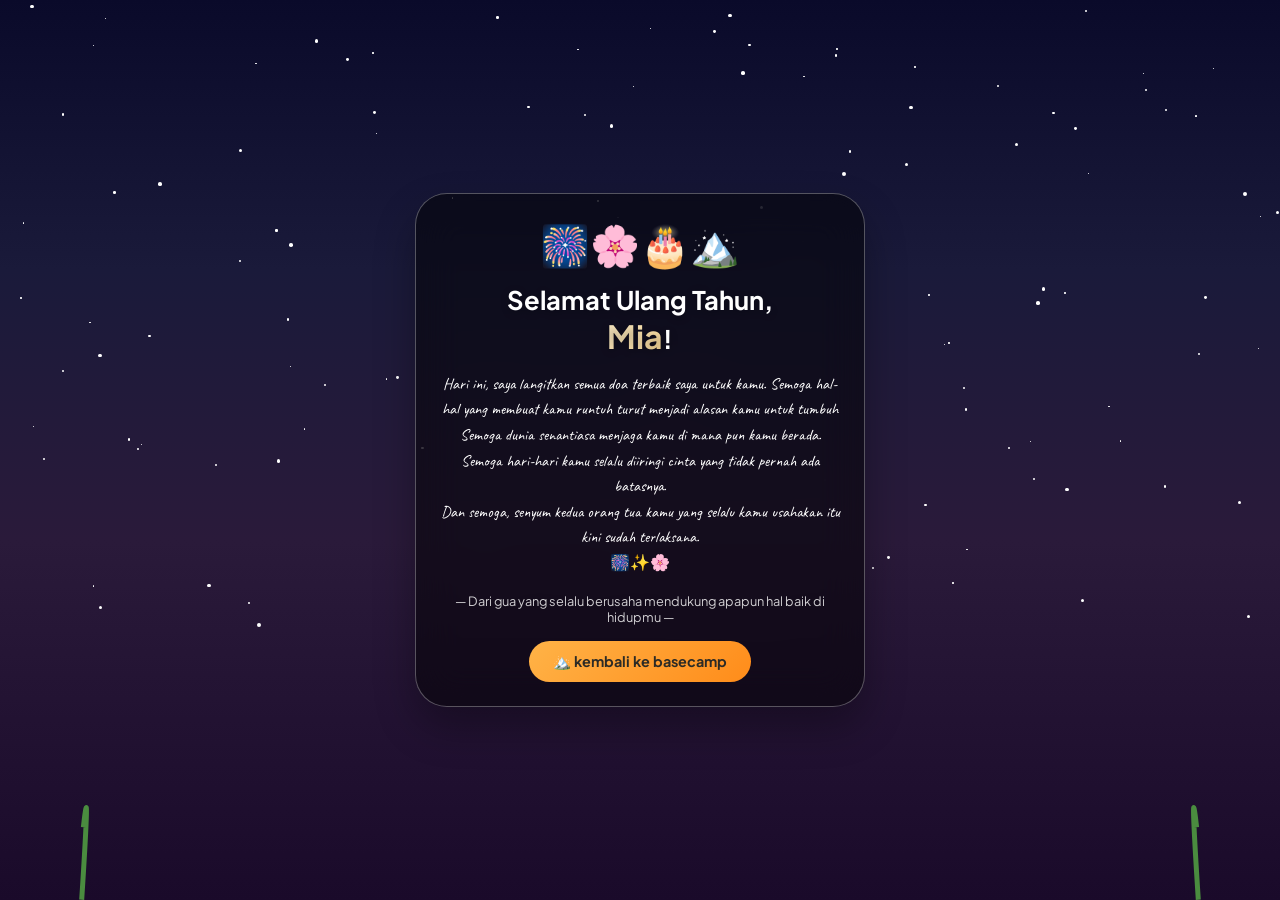
==== bunga.html @ ebbf6f82 "Menambahkan semua file website ultah Mia" ====
<!doctype html>
<html lang="id">
  <head>
    <meta charset="UTF-8" />
    <meta
      name="viewport"
      content="width=device-width, initial-scale=1.0, user-scalable=no"
    />
    <title>🎆 Untuk Mia | Bunga & Kembang Api</title>
    <link
      href="https://fonts.googleapis.com/css2?family=Plus+Jakarta+Sans:wght@300;400;500;600;700;800&family=Caveat:wght@400;700&display=swap"
      rel="stylesheet"
    />
    <style>
      * {
        margin: 0;
        padding: 0;
        box-sizing: border-box;
      }

      body {
        font-family: "Plus Jakarta Sans", sans-serif;
        overflow: hidden;
        position: fixed;
        width: 100%;
        height: 100%;
      }

      /* Background gradien malam */
      .fireworks-bg {
        position: fixed;
        top: 0;
        left: 0;
        width: 100%;
        height: 100%;
        background: linear-gradient(
          180deg,
          #0a0a2a 0%,
          #1a1a3a 30%,
          #2a1a3a 60%,
          #1a0a2a 100%
        );
        z-index: 0;
      }

      /* Bintang */
      .stars {
        position: fixed;
        top: 0;
        left: 0;
        width: 100%;
        height: 100%;
        pointer-events: none;
        z-index: 1;
      }

      .star {
        position: absolute;
        background: white;
        border-radius: 50%;
        animation: twinkle 2s infinite alternate;
      }

      @keyframes twinkle {
        0% {
          opacity: 0.3;
          transform: scale(1);
        }
        100% {
          opacity: 1;
          transform: scale(1.2);
        }
      }

      /* Konten utama */
      .bunga-container {
        position: relative;
        z-index: 15;
        min-height: 100vh;
        display: flex;
        align-items: center;
        justify-content: center;
        padding: 1rem;
      }

      .bunga-card {
        text-align: center;
        max-width: 90%;
        width: 450px;
        background: rgba(0, 0, 0, 0.5);
        backdrop-filter: blur(20px);
        border-radius: 32px;
        padding: 1.5rem;
        border: 1px solid rgba(255, 255, 255, 0.3);
        animation: fadeInUp 0.8s ease;
        box-shadow: 0 20px 40px rgba(0, 0, 0, 0.3);
      }

      .bunga-icon {
        font-size: 2.5rem;
        margin-bottom: 0.8rem;
      }

      .bunga-title {
        font-size: 1.6rem;
        margin-bottom: 0.8rem;
        color: white;
        text-shadow: 0 2px 10px rgba(0, 0, 0, 0.3);
      }

      .name-large {
        font-size: 2rem;
        background: linear-gradient(135deg, #fff0cc, #ffdd99);
        background-clip: text;
        -webkit-background-clip: text;
        color: transparent;
      }

      .bunga-message {
        font-size: 1rem;
        line-height: 1.6;
        margin: 1rem 0;
        color: white;
        font-family: "Caveat", cursive;
      }

      .bunga-footer {
        font-size: 0.8rem;
        opacity: 0.8;
        margin-top: 1rem;
        color: white;
      }

      .btn-kembali {
        margin-top: 1rem;
        display: inline-flex;
        justify-content: center;
        background: linear-gradient(135deg, #ffb347, #ff8c1a);
        padding: 0.7rem 1.5rem;
        border-radius: 50px;
        text-decoration: none;
        color: #2c2b26;
        font-weight: 700;
        font-size: 0.9rem;
        transition: all 0.2s ease;
      }

      .btn-kembali:hover {
        transform: scale(1.03);
        box-shadow: 0 8px 20px rgba(0, 0, 0, 0.2);
      }

      /* Canvas untuk bunga & kembang api */
      #flowerCanvas {
        position: fixed;
        bottom: 0;
        left: 0;
        width: 100%;
        height: 100%;
        pointer-events: none;
        z-index: 10;
      }

      @keyframes fadeInUp {
        from {
          opacity: 0;
          transform: translateY(30px);
        }
        to {
          opacity: 1;
          transform: translateY(0);
        }
      }

      /* Responsive untuk HP kecil */
      @media (max-width: 600px) {
        .bunga-card {
          padding: 1.2rem;
          max-width: 85%;
        }
        .bunga-title {
          font-size: 1.3rem;
        }
        .name-large {
          font-size: 1.6rem;
        }
        .bunga-message {
          font-size: 0.9rem;
        }
        .bunga-icon {
          font-size: 2rem;
        }
      }

      @media (max-width: 400px) {
        .bunga-card {
          padding: 1rem;
          max-width: 90%;
        }
        .bunga-title {
          font-size: 1.1rem;
        }
        .name-large {
          font-size: 1.4rem;
        }
      }
    </style>
  </head>
  <body>
    <div class="fireworks-bg"></div>
    <div class="stars" id="starsContainer"></div>

    <div class="container bunga-container">
      <div class="bunga-card">
        <div class="bunga-icon">🎆🌸🎂🏔️</div>
        <h1 class="bunga-title">
          Selamat Ulang Tahun, <br /><span class="name-large">Mia</span>!
        </h1>
        <p class="bunga-message">
          Hari ini, saya langitkan semua doa terbaik saya untuk kamu. Semoga hal-hal yang membuat kamu runtuh turut menjadi alasan kamu untuk tumbuh<br />
          Semoga dunia senantiasa menjaga kamu di mana pun kamu berada. Semoga hari-hari kamu selalu diiringi cinta yang tidak pernah ada batasnya.<br />
          Dan semoga, senyum kedua orang tua kamu yang selalu kamu usahakan itu kini sudah terlaksana.<br />
          🎆✨🌸
        </p>
        <p class="bunga-footer">
          — Dari gua yang selalu berusaha mendukung apapun hal baik di hidupmu —
        </p>

        <a href="index.html" class="btn-kembali">
          <span>🏔️ kembali ke basecamp</span>
        </a>
      </div>
    </div>

    <canvas id="flowerCanvas"></canvas>

    <script>
      // ========== BINTANG ==========
      const starsContainer = document.getElementById("starsContainer");
      for (let i = 0; i < 120; i++) {
        const star = document.createElement("div");
        star.classList.add("star");
        star.style.left = Math.random() * 100 + "%";
        star.style.top = Math.random() * 70 + "%";
        star.style.width = Math.random() * 3 + 1 + "px";
        star.style.height = star.style.width;
        star.style.animationDelay = Math.random() * 3 + "s";
        star.style.animationDuration = Math.random() * 2 + 1 + "s";
        starsContainer.appendChild(star);
      }

      // ========== SETUP CANVAS ==========
      const canvas = document.getElementById("flowerCanvas");
      const ctx = canvas.getContext("2d");

      let width = window.innerWidth;
      let height = window.innerHeight;

      function resizeCanvas() {
        width = window.innerWidth;
        height = window.innerHeight;
        canvas.width = width;
        canvas.height = height;
      }
      resizeCanvas();

      // ========== BUNGA KIRI & KANAN (RESPONSIVE) ==========
      // Posisi menggunakan persentase, selalu update saat resize
      let leftFlowerX = width * 0.08; // 8% dari kiri
      let rightFlowerX = width * 0.92; // 92% dari kiri

      let growProgress = 0;
      let swayAngle = 0;
      let swayDirection = 1;

      // Ukuran bunga & batang berdasarkan lebar layar
      let stemHeight = height * 0.5;
      let flowerSize = Math.min(32, width * 0.08);

      const leftFlowerColor = "#ff88aa";
      const rightFlowerColor = "#ffaa77";

      function updateSizes() {
        stemHeight = height * 0.5;
        flowerSize = Math.min(32, width * 0.08);
        leftFlowerX = width * 0.08;
        rightFlowerX = width * 0.92;
      }

      // Fungsi menggambar tangkai bunga
      function drawStem(x, progress, sway, isLeft) {
        const currentStemHeight = stemHeight;
        const startY = height;
        const endY = height - currentStemHeight * progress;

        ctx.save();
        ctx.translate(x, 0);
        const curveDirection = isLeft ? 1 : -1;
        ctx.rotate(sway * 0.05 * curveDirection);

        // Batang
        ctx.beginPath();
        ctx.moveTo(0, startY);
        ctx.quadraticCurveTo(
          curveDirection * 12 * sway,
          startY - currentStemHeight * 0.3,
          0,
          endY,
        );
        ctx.lineWidth = Math.max(3, Math.min(5, width * 0.012));
        ctx.strokeStyle = "#4a8c3f";
        ctx.stroke();

        // Daun (hanya jika progress cukup)
        if (progress > 0.3) {
          const leafY = startY - currentStemHeight * 0.4 * progress;
          const leafDirection = isLeft ? -1 : 1;
          ctx.beginPath();
          ctx.moveTo(leafDirection * 4, leafY);
          ctx.quadraticCurveTo(
            leafDirection * 18,
            leafY - 10,
            leafDirection * 22,
            leafY,
          );
          ctx.quadraticCurveTo(
            leafDirection * 12,
            leafY + 5,
            leafDirection * 4,
            leafY,
          );
          ctx.fillStyle = "#5cad4a";
          ctx.fill();
        }

        ctx.restore();

        return { x: x, y: height - currentStemHeight * progress };
      }

      // Fungsi menggambar bunga
      function drawFlower(x, y, progress, sway, color, isLeft) {
        if (progress < 0.6) return;

        const flowerProgress = (progress - 0.6) / 0.4;
        const currentFlowerSize = flowerSize * Math.min(1, flowerProgress);

        ctx.save();
        ctx.translate(x, y);
        const swayDirection = isLeft ? 1 : -1;
        ctx.rotate(sway * 0.08 * swayDirection);

        // 5 kelopak
        for (let i = 0; i < 5; i++) {
          const angle = ((i * 72 + sway * 10) * Math.PI) / 180;
          const petalX = Math.cos(angle) * currentFlowerSize * 0.7;
          const petalY = Math.sin(angle) * currentFlowerSize * 0.7;

          ctx.beginPath();
          ctx.ellipse(
            petalX,
            petalY,
            currentFlowerSize * 0.55,
            currentFlowerSize * 0.75,
            angle,
            0,
            Math.PI * 2,
          );
          ctx.fillStyle = color;
          ctx.fill();
          ctx.strokeStyle = "#dd5599";
          ctx.lineWidth = Math.max(0.5, currentFlowerSize * 0.03);
          ctx.stroke();
        }

        // Pusat bunga
        ctx.beginPath();
        ctx.arc(0, 0, currentFlowerSize * 0.3, 0, Math.PI * 2);
        ctx.fillStyle = "#ffdd88";
        ctx.fill();
        ctx.beginPath();
        ctx.arc(0, 0, currentFlowerSize * 0.18, 0, Math.PI * 2);
        ctx.fillStyle = "#ffaa44";
        ctx.fill();

        ctx.restore();
      }

      // ========== KEMBANG API ==========
      let fireworks = [];

      class Firework {
        constructor(x, y) {
          this.x = x;
          this.y = y;
          this.particles = [];
          this.exploded = false;

          this.colors = [
            "#ff4444",
            "#ff8844",
            "#ffdd44",
            "#44ff44",
            "#44ffdd",
            "#4488ff",
            "#dd44ff",
            "#ff44dd",
            "#ffffff",
          ];
        }

        explode() {
          if (this.exploded) return;
          this.exploded = true;

          const particleCount = 30 + Math.random() * 25;
          const mainColor =
            this.colors[Math.floor(Math.random() * this.colors.length)];

          for (let i = 0; i < particleCount; i++) {
            const angle = Math.random() * Math.PI * 2;
            const speed = 1.5 + Math.random() * 5;
            const vx = Math.cos(angle) * speed;
            const vy = Math.sin(angle) * speed;

            this.particles.push({
              x: this.x,
              y: this.y,
              vx: vx,
              vy: vy,
              size: 2 + Math.random() * 4,
              color: mainColor,
              opacity: 1,
              life: 1,
              fadeSpeed: 0.015 + Math.random() * 0.012,
            });
          }

          for (let i = 0; i < 12; i++) {
            const angle = Math.random() * Math.PI * 2;
            const speed = 0.8 + Math.random() * 3.5;
            const vx = Math.cos(angle) * speed;
            const vy = Math.sin(angle) * speed;

            this.particles.push({
              x: this.x,
              y: this.y,
              vx: vx,
              vy: vy,
              size: 1.5 + Math.random() * 3,
              color:
                this.colors[Math.floor(Math.random() * this.colors.length)],
              opacity: 1,
              life: 1,
              fadeSpeed: 0.02 + Math.random() * 0.015,
            });
          }
        }

        update() {
          if (!this.exploded) return false;

          let allDead = true;
          for (let p of this.particles) {
            if (p.life > 0) {
              allDead = false;
              p.x += p.vx;
              p.y += p.vy;
              p.vy += 0.08;
              p.life -= p.fadeSpeed;
              p.opacity = p.life;
            }
          }

          return !allDead;
        }

        draw() {
          if (!this.exploded) return;

          for (let p of this.particles) {
            if (p.life > 0) {
              ctx.globalAlpha = p.opacity * 0.8;
              ctx.fillStyle = p.color;
              ctx.beginPath();
              ctx.arc(p.x, p.y, p.size, 0, Math.PI * 2);
              ctx.fill();

              ctx.globalAlpha = p.opacity * 0.3;
              ctx.fillStyle = p.color;
              ctx.beginPath();
              ctx.arc(p.x, p.y, p.size * 1.5, 0, Math.PI * 2);
              ctx.fill();
            }
          }
          ctx.globalAlpha = 1;
        }
      }

      function createFirework() {
        const x = 50 + Math.random() * (width - 100);
        const y = 50 + Math.random() * (height * 0.5);
        const firework = new Firework(x, y);
        firework.explode();
        fireworks.push(firework);

        setTimeout(() => {
          fireworks = fireworks.filter((f) => f.update());
        }, 2500);
      }

      // ========== ANIMASI UTAMA ==========
      let lastFireworkTime = 0;

      function animate() {
        ctx.clearRect(0, 0, width, height);

        if (growProgress < 1) {
          growProgress += 0.007;
          if (growProgress >= 1) {
            growProgress = 1;
          }
        }

        swayAngle += 0.02 * swayDirection;
        if (swayAngle > 0.5) swayDirection = -1;
        if (swayAngle < -0.5) swayDirection = 1;

        // Gambar bunga KIRI
        const leftStemEnd = drawStem(
          leftFlowerX,
          growProgress,
          swayAngle,
          true,
        );
        drawFlower(
          leftStemEnd.x,
          leftStemEnd.y,
          growProgress,
          swayAngle,
          leftFlowerColor,
          true,
        );

        // Gambar bunga KANAN
        const rightStemEnd = drawStem(
          rightFlowerX,
          growProgress,
          swayAngle,
          false,
        );
        drawFlower(
          rightStemEnd.x,
          rightStemEnd.y,
          growProgress,
          -swayAngle,
          rightFlowerColor,
          false,
        );

        if (growProgress > 0.3) {
          if (Date.now() - lastFireworkTime > 900) {
            createFirework();
            lastFireworkTime = Date.now();
          }

          for (let i = 0; i < fireworks.length; i++) {
            const alive = fireworks[i].update();
            fireworks[i].draw();
            if (!alive) {
              fireworks.splice(i, 1);
              i--;
            }
          }
        }

        requestAnimationFrame(animate);
      }

      animate();

      // Buat beberapa kembang api awal
      setTimeout(() => {
        for (let i = 0; i < 3; i++) {
          setTimeout(() => createFirework(), i * 400);
        }
      }, 500);

      // ========== RESPONSIVE: UPDATE SAAT RESIZE ==========
      window.addEventListener("resize", () => {
        resizeCanvas();
        updateSizes();
        leftFlowerX = width * 0.08;
        rightFlowerX = width * 0.92;

        // Reset posisi bunga agar tidak kacau
        growProgress = Math.min(growProgress, 1);
      });

      // Fade-in kartu
      document.querySelector(".bunga-card").style.animation =
        "fadeInUp 0.8s ease";
    </script>
  </body>
</html>
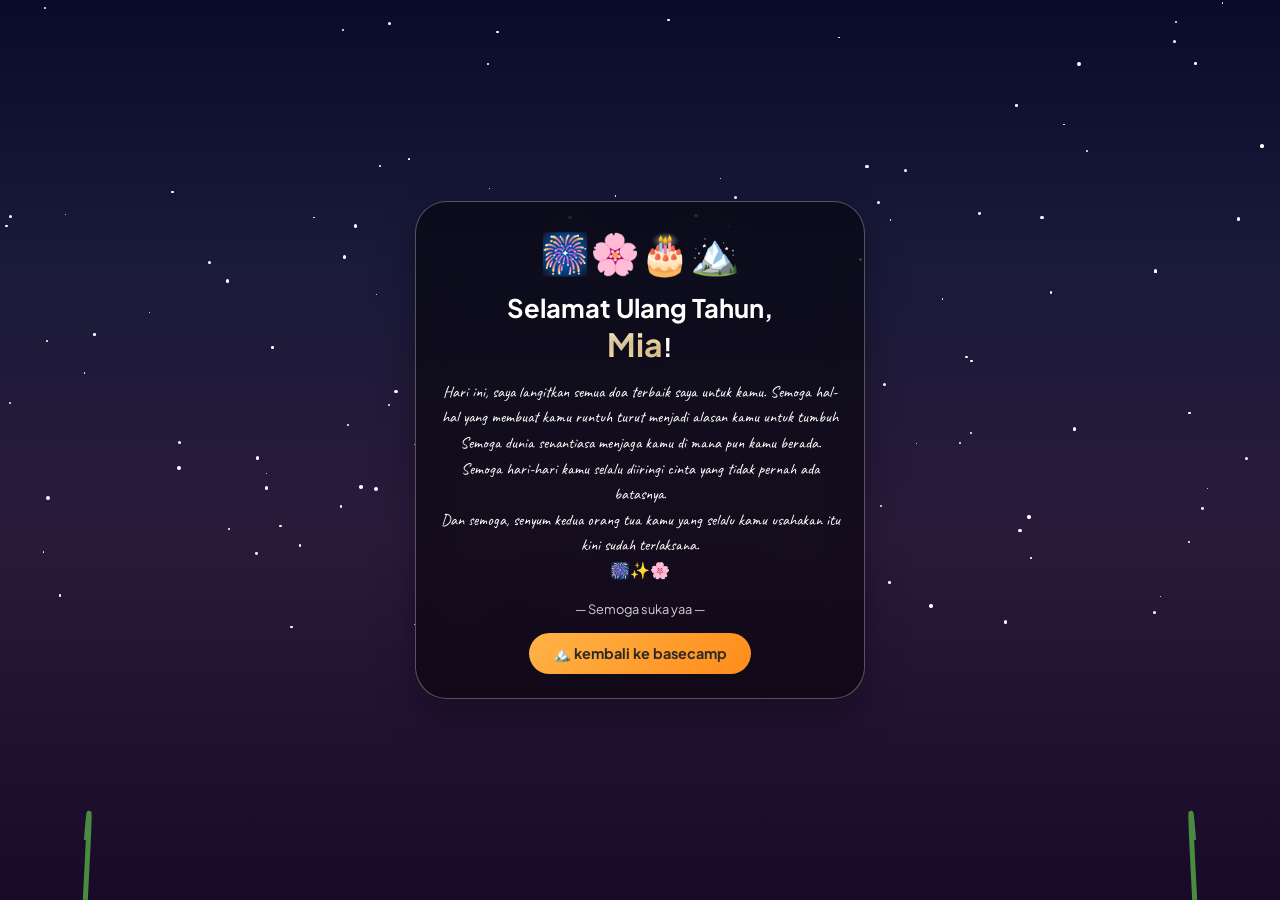
==== commit eec6ace6: "Menambahkan semua file website ultah Miaa" ====
--- a/bunga.html
+++ b/bunga.html
@@ -223,7 +223,7 @@
           🎆✨🌸
         </p>
         <p class="bunga-footer">
-          — Dari gua yang selalu berusaha mendukung apapun hal baik di hidupmu —
+          — Semoga suka yaa —
         </p>
 
         <a href="index.html" class="btn-kembali">
